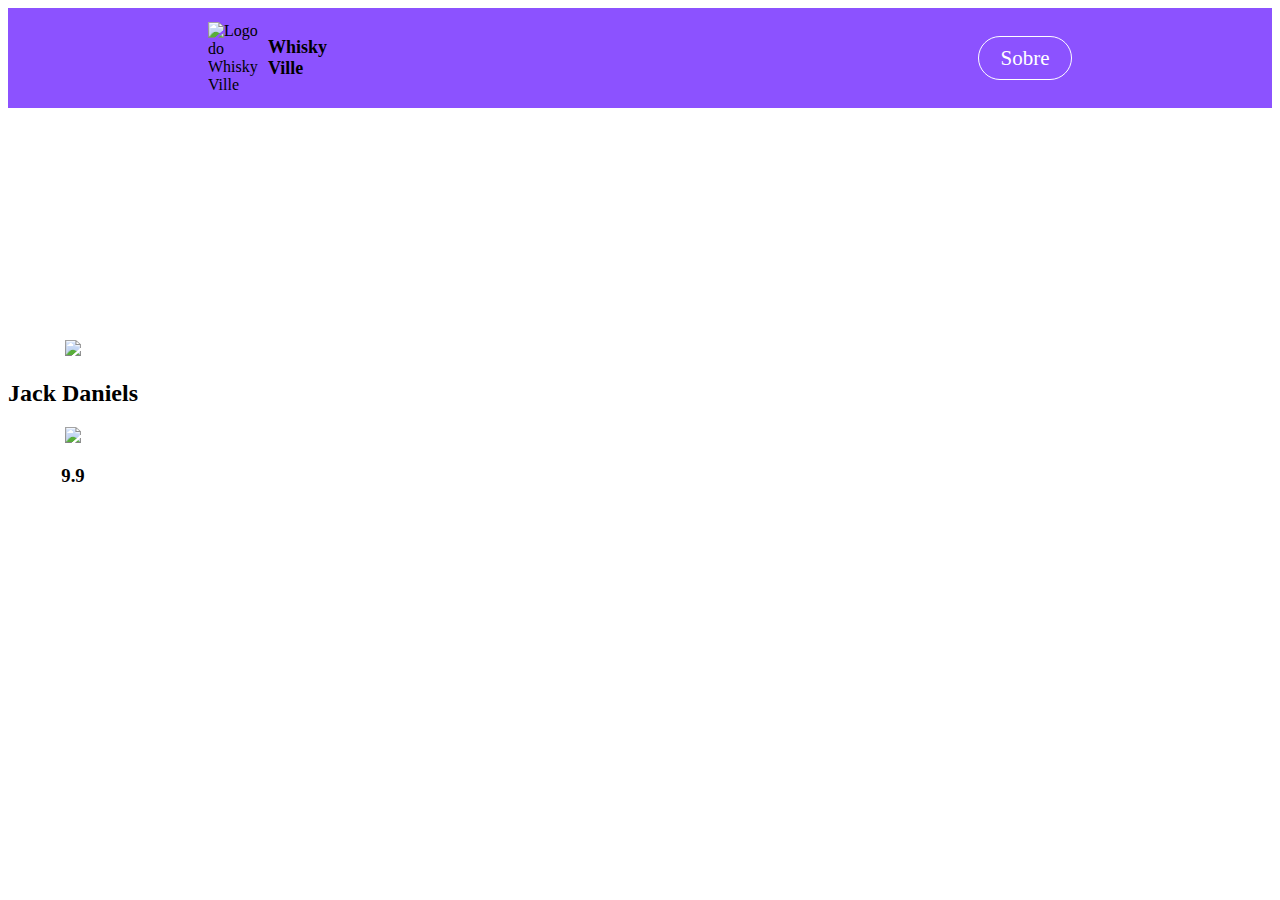
==== pedidos/Pedidos.html @ 0bb9a831 "DMANADVEN-0001 - Criação da tela Home - HTML/CSS" ====
<!DOCTYPE html>
<html>
    <head>
        <meta charset="UTF-8">
        <title> Home Teste</title>

        <link rel="stylesheet" href="reset.css">
        <link rel="stylesheet" href="Pedidos.css">
    </head>
    <body>
        <header>
            <div class="logo">
                <img src="Saia1.png" width="60px" alt="Logo do Whisky Ville">

                <h1> Whisky 
                    <br> Ville
                </h1>
            </div>
                <nav>
                    <a class="input"> Sobre </a>
                </nav>             
            
        </header>
        <main>
            <div class="submenu">
                <img src="casa.png" width="10px">
                
                <h2> Jack Daniels
                </h2> 
                
                <img src="estrela.png" width="10px">
                
                <h3>9.9
                </h3>
            </div>
        </main>
        <footer>
        </footer>
    </body>
</html>
---- pedidos/Pedidos.css ----
html {
    height: 100vh;
    width: 100vw;
}

header {
	background: #8C52FF;
	padding: 5px 200px;
    display: flex;
    justify-content: space-between;
    align-items: center;
    height: 10vh;
}

.logo {
    display: flex;
    align-items: center;
    justify-content: center;
}

.logo > h1 {

    font-family: 'Trebuchet MS';
    font-weight: bold;
    font-size: 18px;
}
.input {
    border-radius: 32px;
    height: 0;
    line-height: 0;
    color: #FFFFFF;
    font-family: Trebuchet MS;
    width: 50px;
    font-size: 21px;
    font-weight: 100;
    padding: 21px;
    background-color: #8C52FF;
    border: solid #FFFFFF 1px;
    text-decoration: none;
    display: inline-block;
    cursor: pointer; 
    text-align: center;
}

.input:hover {
    background: #c9af1c;
    border: solid #FFFFFF 1px;
    border-radius: 20px;
    text-decoration: none;
}

main {
    align-items: center;
    display: flex;
    justify-content: space-between;
    height: 70vh;
    text-align: center;
}
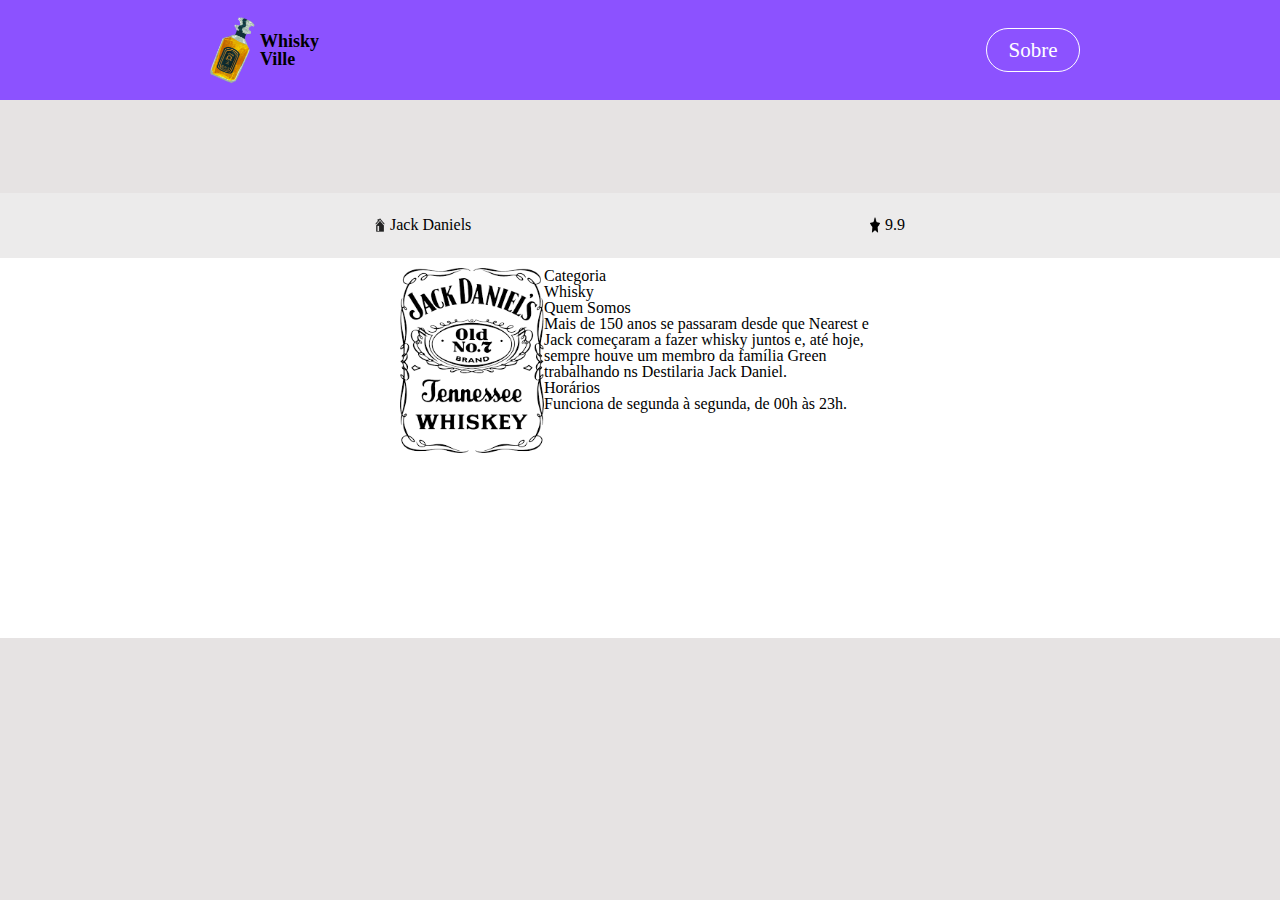
==== commit 5d68f86f: "trello-0005 - criacao da pagina pedidos" ====
--- a/pedidos/Pedidos.html
+++ b/pedidos/Pedidos.html
@@ -10,7 +10,7 @@
     <body>
         <header>
             <div class="logo">
-                <img src="Saia1.png" width="60px" alt="Logo do Whisky Ville">
+                <img src="../assets/img/Saia1.png" width="60px" alt="Logo do Whisky Ville">
 
                 <h1> Whisky 
                     <br> Ville
@@ -22,19 +22,39 @@
             
         </header>
         <main>
-            <div class="submenu">
-                <img src="casa.png" width="10px">
-                
-                <h2> Jack Daniels
-                </h2> 
-                
-                <img src="estrela.png" width="10px">
-                
-                <h3>9.9
-                </h3>
-            </div>
+            <section>
+               <div class="submenu">
+                    <div>
+                        <img src="../assets/img/casa.png" width="10px">
+                        <h2 div="Jack">Jack Daniels</h2>  
+                    </div>
+                    
+                    <div>
+                        <img src="../assets/img/estrela.png" width="10px">
+                        <h3>9.9</h3>
+                    </div>
+                </div>
+                 
+                <div class="sobre">
+                     <div class="conteudo-sobre">
+                        <img src="../assets/img/jack.png" class="imagem-sobre">
+                        
+                        <ul class="lista-sobre">
+                            <li class="itens">Categoria</li>
+                            <li class="itens">Whisky</li>
+                            <li class="itens">Quem Somos</li>
+                            <li class="itens">
+                                Mais de 150 anos se passaram
+                                desde que Nearest e Jack começaram a fazer whisky juntos e,
+                                até hoje, sempre houve um membro da família Green trabalhando 
+                                ns Destilaria Jack Daniel.
+                            </li>
+                            <li class="itens">Horários</li>
+                            <li class="itens">Funciona de segunda à segunda, de 00h às 23h.</li>
+                        </ul>
+                    </div>
+                </div>
+            </section>
         </main>
-        <footer>
-        </footer>
     </body>
 </html>--- a/pedidos/Pedidos.css
+++ b/pedidos/Pedidos.css
@@ -1,6 +1,7 @@
 html {
     height: 100vh;
     width: 100vw;
+    background-color: #e6e3e3;
 }
 
 header {
@@ -55,4 +56,77 @@
     justify-content: space-between;
     height: 70vh;
     text-align: center;
-}+}
+
+.submenu {
+	background: #ecebeb;
+	padding: 1px 375px;
+    display: flex;
+    justify-content: space-between;
+    align-items: center;
+    height: 7vh;
+}
+
+.submenu > div {
+    display: flex;
+}
+
+.submenu > div > img {
+    margin-right: 5px;
+}
+.sobre {
+    background: #FFFFFF;
+    padding: 10px 400px;
+    display: flex;
+    justify-content: space-between;
+    align-items: justify;
+    height: 40vh;
+}
+
+.imagem-sobre {
+    display: flex;
+    width: 30%;
+    float: left;
+}
+
+.lista-sobre {
+    text-align: left;
+}
+
+/* .sobre {
+	background: #ecebeb;
+	padding: 20px 400px;
+    display: flex;
+    justify-content: space-between;
+    align-items: center;
+    height: 15vh;
+}
+
+.imagem-sobre {
+	display: flex;
+	width: 30%;
+	vertical-align: top;
+	margin: 0 1.5%;
+	padding: 30px 20px;
+}
+
+.conteudo-sobre {
+	width: 450px;
+	margin: 20px auto;
+}
+
+.lista-sobre {
+	display: flex;
+    text-align: center;
+    width: 55%;
+    padding: 100px 40px;
+ }
+
+.itens {
+	line-height: 1.5;
+}
+
+.itens:first-child {
+	font-weight: bold;
+}
+ */
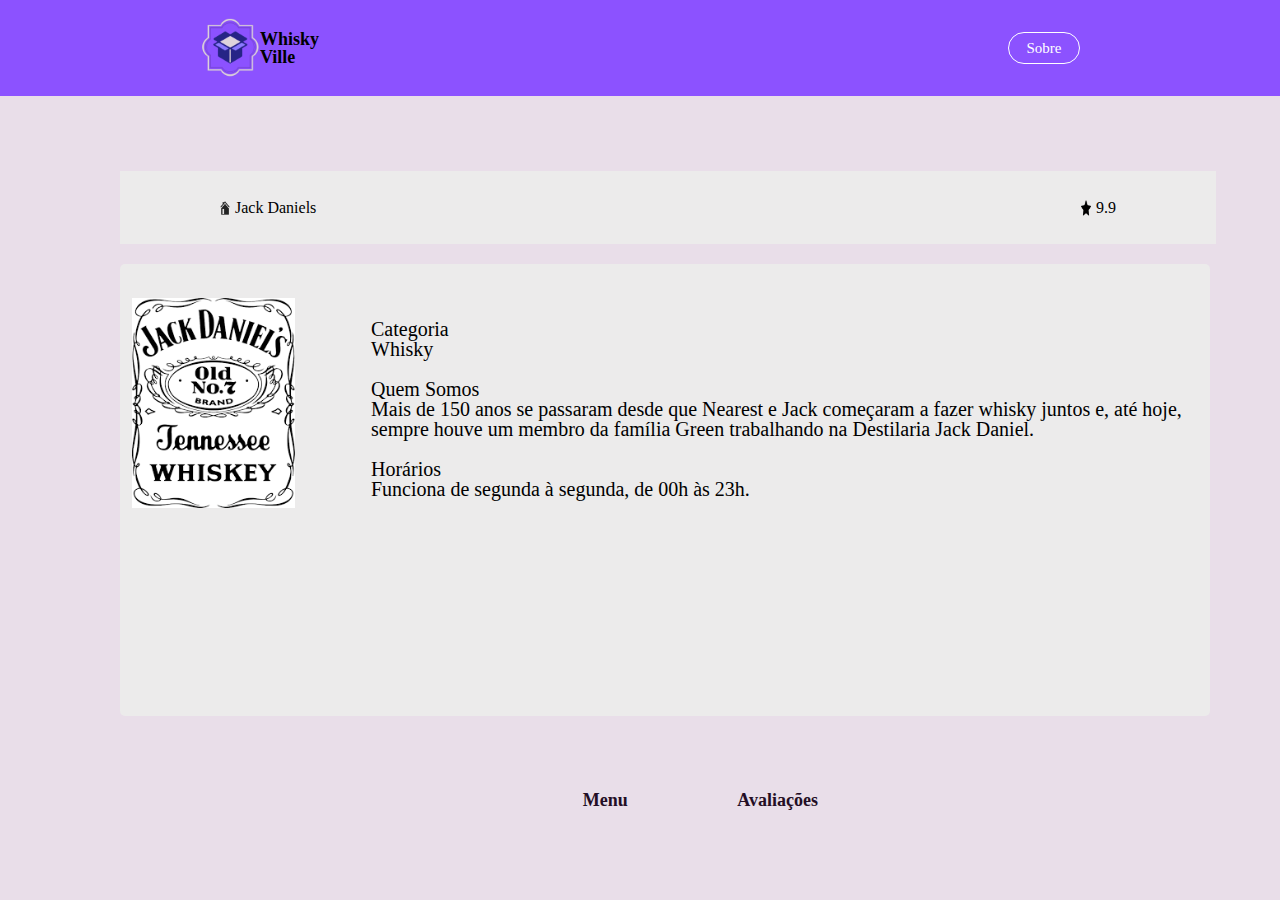
==== commit e54a3594: "criacao pagina de beneficios" ====
--- a/pedidos/Pedidos.html
+++ b/pedidos/Pedidos.html
@@ -42,17 +42,34 @@
                         <ul class="lista-sobre">
                             <li class="itens">Categoria</li>
                             <li class="itens">Whisky</li>
-                            <li class="itens">Quem Somos</li>
+                            <li class="itens"><br>Quem Somos</li>
                             <li class="itens">
                                 Mais de 150 anos se passaram
                                 desde que Nearest e Jack começaram a fazer whisky juntos e,
                                 até hoje, sempre houve um membro da família Green trabalhando 
-                                ns Destilaria Jack Daniel.
+                                na Destilaria Jack Daniel.
                             </li>
-                            <li class="itens">Horários</li>
+                            <li class="itens"><br>Horários</li>
                             <li class="itens">Funciona de segunda à segunda, de 00h às 23h.</li>
                         </ul>
                     </div>
+                </div>
+
+                <div class="links">
+                    <nav>
+                        <ul>
+                            <li><a href="index.html"> Menu </a></li>
+                            <li><a href="produtos.html">Avaliações </a></li>
+                        </ul>
+                    </nav>
+                    
+                    
+                        <!-- <button onclick="window.location.href='./pedidos/Pedidos.html'" class="botaomenu" >  Menu
+                        </button>
+                        <button onclick="window.location.href='./pedidos/Pedidos.html'" class="botaoava" >  Avaliações
+                        </button> -->
+                        <!-- <div class="botao"><a class="input"> Menu </a></div>
+                        <div class="botao2"><a class="input"> Avaliações </a></div> -->
                 </div>
             </section>
         </main>
--- a/pedidos/Pedidos.css
+++ b/pedidos/Pedidos.css
@@ -1,12 +1,18 @@
 html {
     height: 100vh;
     width: 100vw;
-    background-color: #e6e3e3;
+}
+
+body {
+    
+    width:100%;
+    margin: 0 auto;
+    background-color: #e9dee9;
 }
 
 header {
 	background: #8C52FF;
-	padding: 5px 200px;
+	padding: 3px 200px;
     display: flex;
     justify-content: space-between;
     align-items: center;
@@ -25,16 +31,17 @@
     font-weight: bold;
     font-size: 18px;
 }
+
 .input {
     border-radius: 32px;
     height: 0;
     line-height: 0;
     color: #FFFFFF;
     font-family: Trebuchet MS;
-    width: 50px;
-    font-size: 21px;
+    width: 40px;
+    font-size: 15px;
     font-weight: 100;
-    padding: 21px;
+    padding: 15px;
     background-color: #8C52FF;
     border: solid #FFFFFF 1px;
     text-decoration: none;
@@ -44,7 +51,7 @@
 }
 
 .input:hover {
-    background: #c9af1c;
+    background: #371d6b;
     border: solid #FFFFFF 1px;
     border-radius: 20px;
     text-decoration: none;
@@ -54,17 +61,21 @@
     align-items: center;
     display: flex;
     justify-content: space-between;
-    height: 70vh;
+    height: 80vh;
+    padding: 10px auto;
     text-align: center;
+    margin-left: 10vh;
 }
 
 .submenu {
-	background: #ecebeb;
-	padding: 1px 375px;
+	background:#ecebeb;
+	padding: 5px 100px;
     display: flex;
     justify-content: space-between;
     align-items: center;
     height: 7vh;
+    margin-left: 30px;
+    width: 70vw;
 }
 
 .submenu > div {
@@ -73,24 +84,72 @@
 
 .submenu > div > img {
     margin-right: 5px;
+    }
+
+.conteudo-sobre {
+    padding: 1px;
+    background-color:#ecebeb;
+    border-radius: 5px;
+    width: 85vw;
+    text-align: center;
+    height: 50vh;
+    margin-top: 20px;
+    margin-left: 30px;
 }
-.sobre {
+/* .sobre {
     background: #FFFFFF;
     padding: 10px 400px;
     display: flex;
     justify-content: space-between;
     align-items: justify;
     height: 40vh;
-}
+} */
 
 .imagem-sobre {
     display: flex;
-    width: 30%;
+    width: 15%;
     float: left;
+    margin-top: 3%;
+    margin-left: 1%;
 }
 
 .lista-sobre {
     text-align: left;
+    margin-top: 5%;
+    margin-left: 250px;
+    font-size: 20px;
+    
+}
+
+
+.links {
+    position: relative;
+	width: 430px;
+	margin: 25px auto;
+    }
+
+.links > nav {
+	position: absolute;
+	top: 50px;
+	right: 50px;
+}
+
+.links > nav li {
+	display: inline;
+	margin: 0 0 0 105px;
+    }
+
+.links > nav a {
+    color: #240e25;
+	font-size: 18px;
+	text-decoration: none;
+    font-weight: bold;
+    font-family: 'Trebuchet MS';
+}
+
+.links > nav a:hover {
+	text-decoration: underline;
+    
 }
 
 /* .sobre {
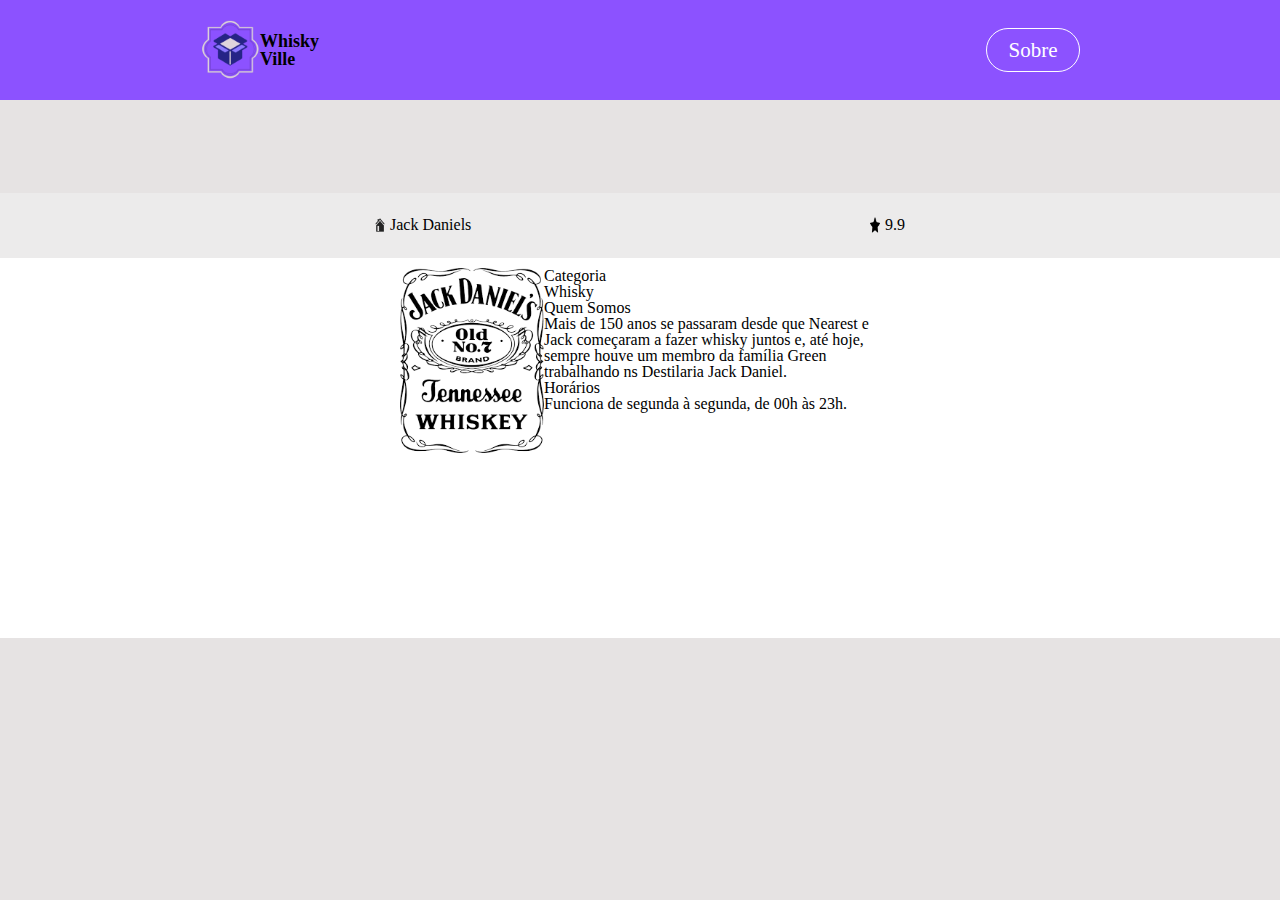
==== commit 363c636a: "Merge pull request #4 from tha-izy/trello-0005" ====
--- a/pedidos/Pedidos.html
+++ b/pedidos/Pedidos.html
@@ -42,34 +42,17 @@
                         <ul class="lista-sobre">
                             <li class="itens">Categoria</li>
                             <li class="itens">Whisky</li>
-                            <li class="itens"><br>Quem Somos</li>
+                            <li class="itens">Quem Somos</li>
                             <li class="itens">
                                 Mais de 150 anos se passaram
                                 desde que Nearest e Jack começaram a fazer whisky juntos e,
                                 até hoje, sempre houve um membro da família Green trabalhando 
-                                na Destilaria Jack Daniel.
+                                ns Destilaria Jack Daniel.
                             </li>
-                            <li class="itens"><br>Horários</li>
+                            <li class="itens">Horários</li>
                             <li class="itens">Funciona de segunda à segunda, de 00h às 23h.</li>
                         </ul>
                     </div>
-                </div>
-
-                <div class="links">
-                    <nav>
-                        <ul>
-                            <li><a href="index.html"> Menu </a></li>
-                            <li><a href="produtos.html">Avaliações </a></li>
-                        </ul>
-                    </nav>
-                    
-                    
-                        <!-- <button onclick="window.location.href='./pedidos/Pedidos.html'" class="botaomenu" >  Menu
-                        </button>
-                        <button onclick="window.location.href='./pedidos/Pedidos.html'" class="botaoava" >  Avaliações
-                        </button> -->
-                        <!-- <div class="botao"><a class="input"> Menu </a></div>
-                        <div class="botao2"><a class="input"> Avaliações </a></div> -->
                 </div>
             </section>
         </main>
--- a/pedidos/Pedidos.css
+++ b/pedidos/Pedidos.css
@@ -1,18 +1,12 @@
 html {
     height: 100vh;
     width: 100vw;
-}
-
-body {
-    
-    width:100%;
-    margin: 0 auto;
-    background-color: #e9dee9;
+    background-color: #e6e3e3;
 }
 
 header {
 	background: #8C52FF;
-	padding: 3px 200px;
+	padding: 5px 200px;
     display: flex;
     justify-content: space-between;
     align-items: center;
@@ -31,17 +25,16 @@
     font-weight: bold;
     font-size: 18px;
 }
-
 .input {
     border-radius: 32px;
     height: 0;
     line-height: 0;
     color: #FFFFFF;
     font-family: Trebuchet MS;
-    width: 40px;
-    font-size: 15px;
+    width: 50px;
+    font-size: 21px;
     font-weight: 100;
-    padding: 15px;
+    padding: 21px;
     background-color: #8C52FF;
     border: solid #FFFFFF 1px;
     text-decoration: none;
@@ -51,7 +44,7 @@
 }
 
 .input:hover {
-    background: #371d6b;
+    background: #c9af1c;
     border: solid #FFFFFF 1px;
     border-radius: 20px;
     text-decoration: none;
@@ -61,21 +54,17 @@
     align-items: center;
     display: flex;
     justify-content: space-between;
-    height: 80vh;
-    padding: 10px auto;
+    height: 70vh;
     text-align: center;
-    margin-left: 10vh;
 }
 
 .submenu {
-	background:#ecebeb;
-	padding: 5px 100px;
+	background: #ecebeb;
+	padding: 1px 375px;
     display: flex;
     justify-content: space-between;
     align-items: center;
     height: 7vh;
-    margin-left: 30px;
-    width: 70vw;
 }
 
 .submenu > div {
@@ -84,72 +73,24 @@
 
 .submenu > div > img {
     margin-right: 5px;
-    }
-
-.conteudo-sobre {
-    padding: 1px;
-    background-color:#ecebeb;
-    border-radius: 5px;
-    width: 85vw;
-    text-align: center;
-    height: 50vh;
-    margin-top: 20px;
-    margin-left: 30px;
 }
-/* .sobre {
+.sobre {
     background: #FFFFFF;
     padding: 10px 400px;
     display: flex;
     justify-content: space-between;
     align-items: justify;
     height: 40vh;
-} */
+}
 
 .imagem-sobre {
     display: flex;
-    width: 15%;
+    width: 30%;
     float: left;
-    margin-top: 3%;
-    margin-left: 1%;
 }
 
 .lista-sobre {
     text-align: left;
-    margin-top: 5%;
-    margin-left: 250px;
-    font-size: 20px;
-    
-}
-
-
-.links {
-    position: relative;
-	width: 430px;
-	margin: 25px auto;
-    }
-
-.links > nav {
-	position: absolute;
-	top: 50px;
-	right: 50px;
-}
-
-.links > nav li {
-	display: inline;
-	margin: 0 0 0 105px;
-    }
-
-.links > nav a {
-    color: #240e25;
-	font-size: 18px;
-	text-decoration: none;
-    font-weight: bold;
-    font-family: 'Trebuchet MS';
-}
-
-.links > nav a:hover {
-	text-decoration: underline;
-    
 }
 
 /* .sobre {
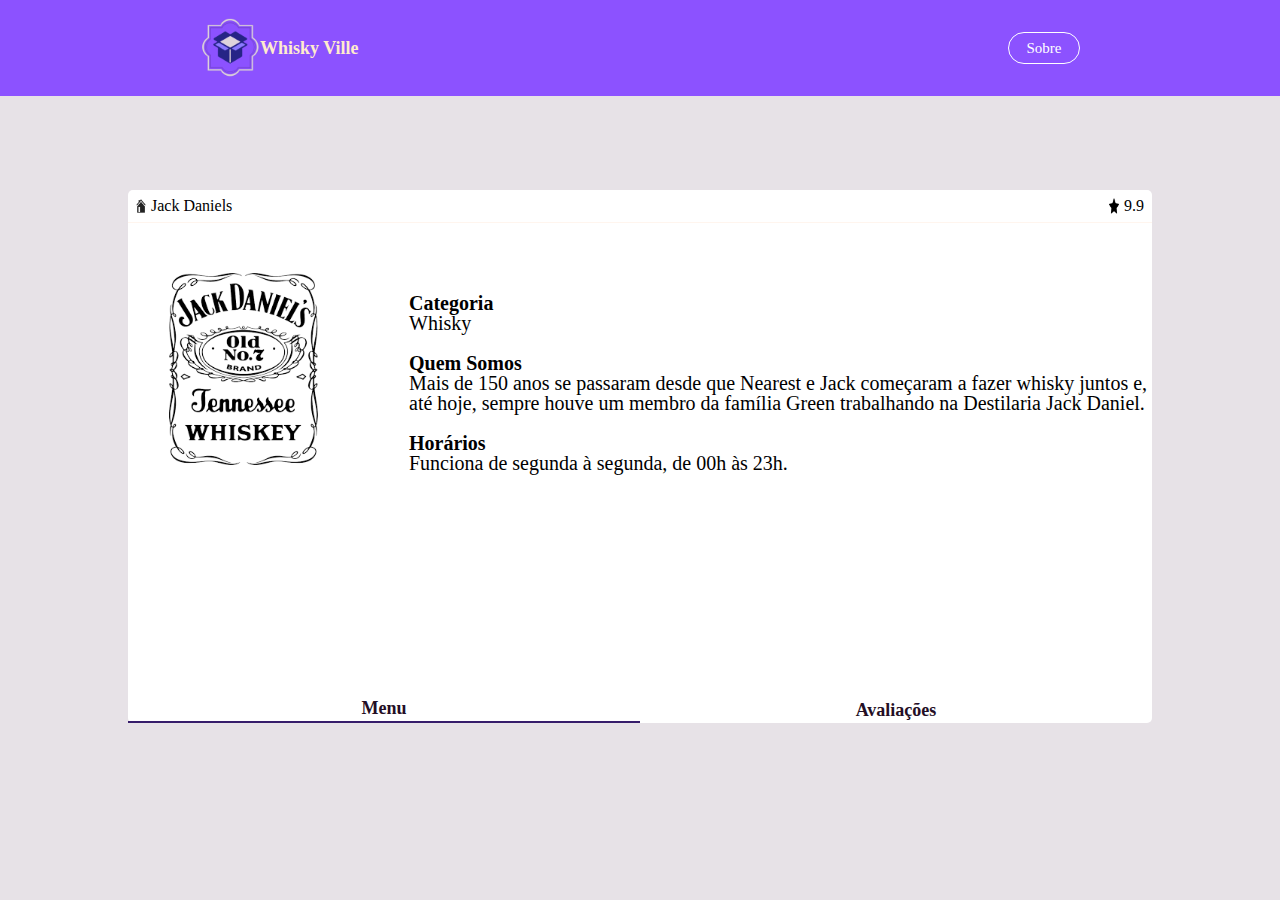
==== commit 4983f00c: "DMANADVEN-0005 - Criação da tela e alterações" ====
--- a/pedidos/Pedidos.html
+++ b/pedidos/Pedidos.html
@@ -12,8 +12,7 @@
             <div class="logo">
                 <img src="../assets/img/Saia1.png" width="60px" alt="Logo do Whisky Ville">
 
-                <h1> Whisky 
-                    <br> Ville
+                <h1> Whisky Ville
                 </h1>
             </div>
                 <nav>
@@ -40,19 +39,33 @@
                         <img src="../assets/img/jack.png" class="imagem-sobre">
                         
                         <ul class="lista-sobre">
-                            <li class="itens">Categoria</li>
+                            <li class="itens negrito">Categoria</li>
                             <li class="itens">Whisky</li>
-                            <li class="itens">Quem Somos</li>
+                            <li class="itens negrito"><br>Quem Somos</li>
                             <li class="itens">
                                 Mais de 150 anos se passaram
                                 desde que Nearest e Jack começaram a fazer whisky juntos e,
                                 até hoje, sempre houve um membro da família Green trabalhando 
-                                ns Destilaria Jack Daniel.
+                                na Destilaria Jack Daniel.
                             </li>
-                            <li class="itens">Horários</li>
+                            <li class="itens negrito"><br>Horários</li>
                             <li class="itens">Funciona de segunda à segunda, de 00h às 23h.</li>
                         </ul>
                     </div>
+                </div>
+
+                <div class="links">
+                    <div><a href="index.html">Menu</a></div>
+                    <div><a href="produtos.html">Avaliações</a></div>
+                        
+                                                          
+                        <!-- <button onclick="window.location.href='./pedidos/Pedidos.html'" class="botaomenu" >  Menu
+                        </button>
+                        <button onclick="window.location.href='./pedidos/Pedidos.html'" class="botaoava" >  Avaliações
+                        </button> -->
+
+                        <!-- <div class="botao"><a class="input"> Menu </a></div>
+                        <div class="botao2"><a class="input"> Avaliações </a></div> -->
                 </div>
             </section>
         </main>
--- a/pedidos/Pedidos.css
+++ b/pedidos/Pedidos.css
@@ -1,12 +1,17 @@
 html {
     height: 100vh;
     width: 100vw;
-    background-color: #e6e3e3;
+}
+
+body {
+    width:100%;
+    margin: 0 auto;
+    background-color: #e7e2e7;
 }
 
 header {
 	background: #8C52FF;
-	padding: 5px 200px;
+	padding: 3px 200px;
     display: flex;
     justify-content: space-between;
     align-items: center;
@@ -20,21 +25,22 @@
 }
 
 .logo > h1 {
-
     font-family: 'Trebuchet MS';
     font-weight: bold;
     font-size: 18px;
+    color: blanchedalmond;
 }
+
 .input {
     border-radius: 32px;
     height: 0;
     line-height: 0;
     color: #FFFFFF;
     font-family: Trebuchet MS;
-    width: 50px;
-    font-size: 21px;
+    width: 40px;
+    font-size: 15px;
     font-weight: 100;
-    padding: 21px;
+    padding: 15px;
     background-color: #8C52FF;
     border: solid #FFFFFF 1px;
     text-decoration: none;
@@ -44,7 +50,7 @@
 }
 
 .input:hover {
-    background: #c9af1c;
+    background: #371d6b;
     border: solid #FFFFFF 1px;
     border-radius: 20px;
     text-decoration: none;
@@ -53,44 +59,99 @@
 main {
     align-items: center;
     display: flex;
-    justify-content: space-between;
-    height: 70vh;
-    text-align: center;
+    justify-content: center;
+    height: 80vh;
+    width: 100vw;
+    }
+
+section {
+    background-color: rgb(255, 255, 255);
+    border-radius: 5px;
+    width: 80%;
 }
 
 .submenu {
-	background: #ecebeb;
-	padding: 1px 375px;
-    display: flex;
+    /* padding: 5px; */
+	display: flex;
     justify-content: space-between;
     align-items: center;
-    height: 7vh;
+    height: 5%;
+    width: 100%;
+    border-bottom: seashell 1px solid;
 }
 
 .submenu > div {
+    padding: 8px;
     display: flex;
 }
 
 .submenu > div > img {
     margin-right: 5px;
 }
+
+.conteudo-sobre {
+    padding: 1px;
+    width: 100%85vw;
+    text-align: center;
+    height: 50vh;
+    margin-top: 20px;
+    margin-left: 30px;
+    border-radius: 15px;
+}
 .sobre {
-    background: #FFFFFF;
-    padding: 10px 400px;
+    /* padding: 10px 400px;
     display: flex;
     justify-content: space-between;
-    align-items: justify;
-    height: 40vh;
+    align-items: justify; */
+    height: 90%;
 }
 
 .imagem-sobre {
     display: flex;
-    width: 30%;
+    width: 15%;
     float: left;
+    margin-top: 3%;
+    margin-left: 1%;
 }
 
 .lista-sobre {
     text-align: left;
+    margin-top: 5%;
+    margin-left: 250px;
+    font-size: 20px;
+    
+}
+
+
+.links {
+    display: flex;
+	width: 100%;
+    height: 5%;
+	justify-content: space-between;
+    align-items: flex-end;
+    text-align: center;
+}
+
+.links > div {
+    width: 50%;
+    padding: 4px 0;
+   
+}
+
+.links > div:first-child {
+    border-bottom: #371d6b 2px solid;   
+}
+
+.links >  div > a {
+    color: #240e25;
+	font-size: 18px;
+	text-decoration: none;
+    font-weight: bold;
+    font-family: 'Trebuchet MS';
+}
+
+.negrito {
+    font-weight: bold;
 }
 
 /* .sobre {
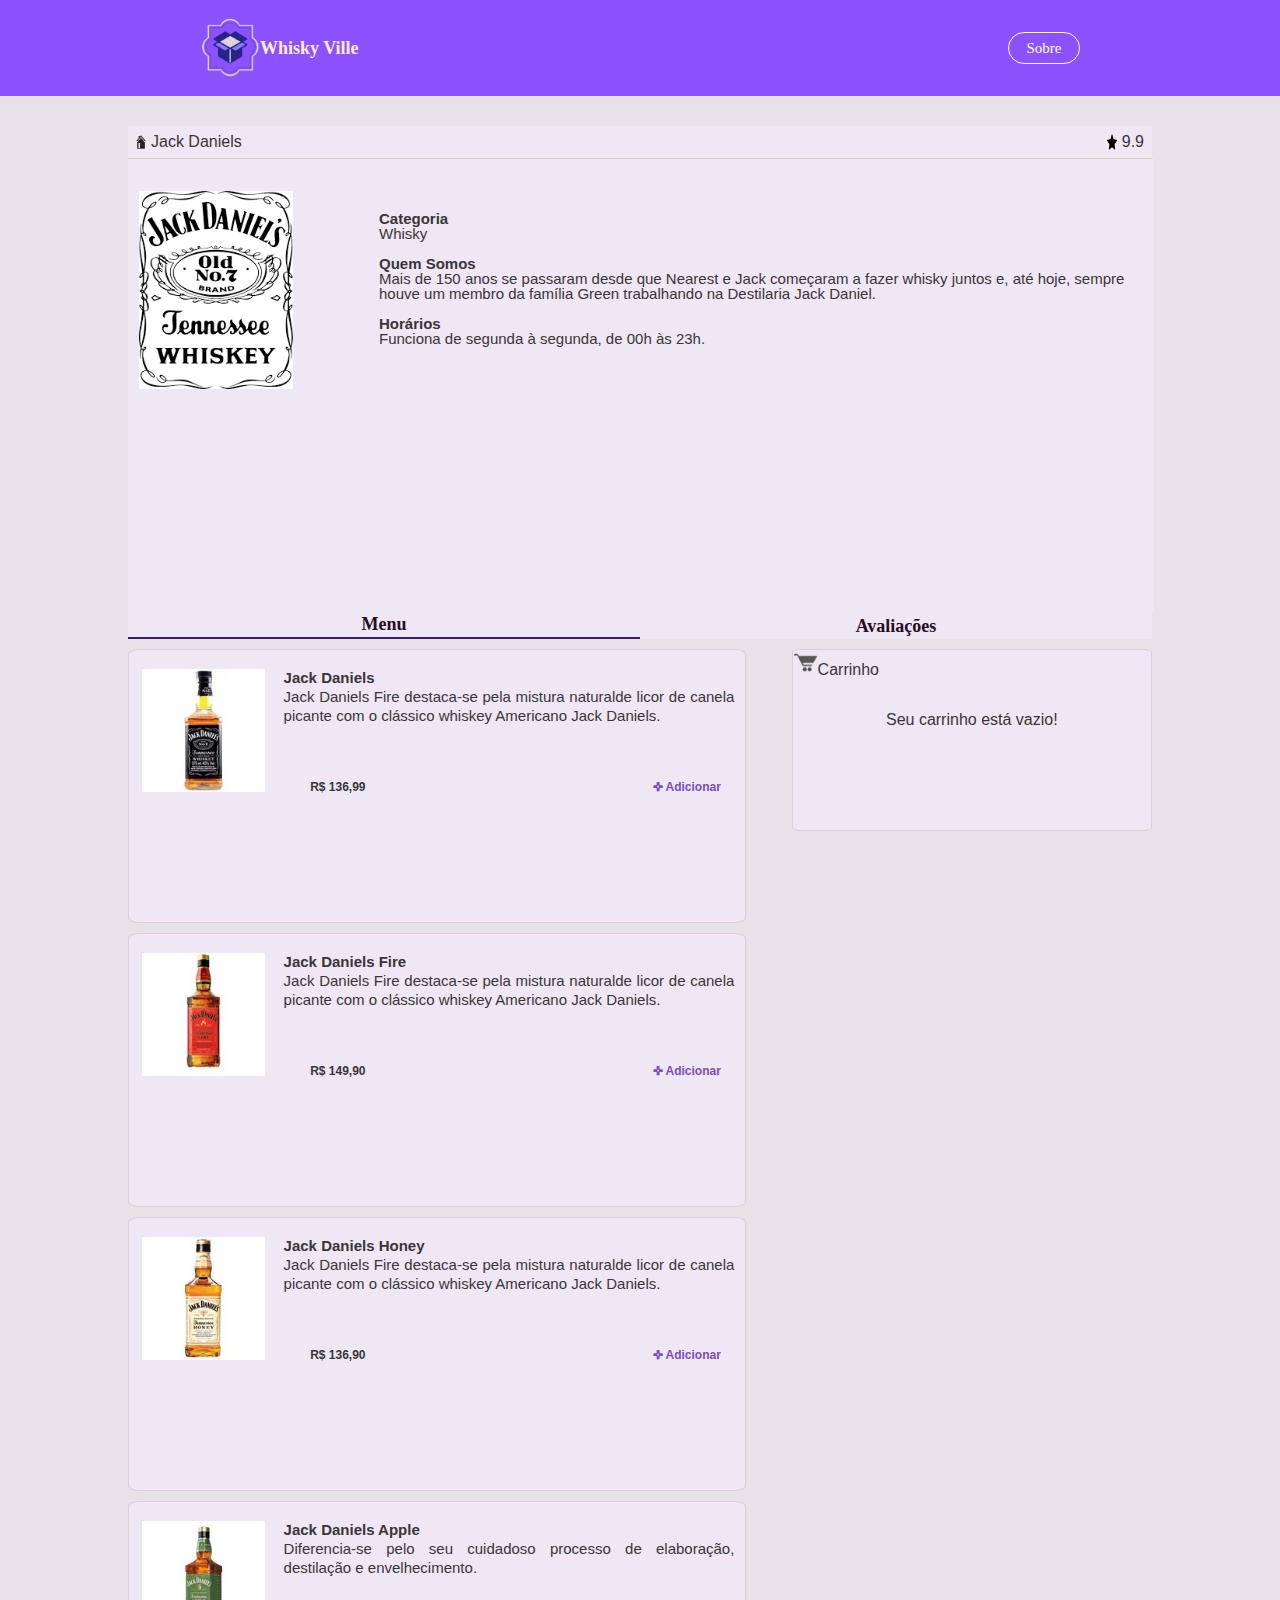
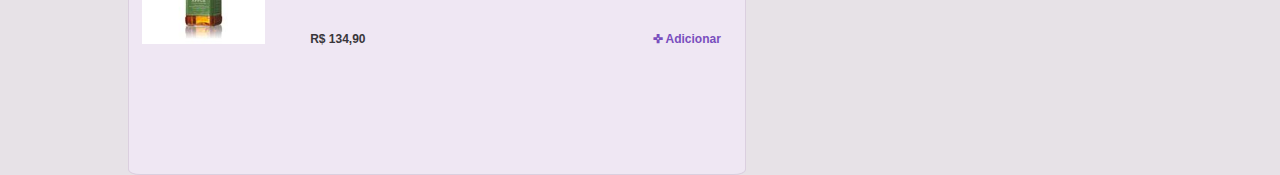
==== commit 0615736e: "DMANADVEN-0006 - Criação da tela de Listagem de produtos" ====
--- a/pedidos/Pedidos.html
+++ b/pedidos/Pedidos.html
@@ -11,63 +11,122 @@
         <header>
             <div class="logo">
                 <img src="../assets/img/Saia1.png" width="60px" alt="Logo do Whisky Ville">
-
-                <h1> Whisky Ville
-                </h1>
+                <h1>Whisky Ville</h1>
             </div>
                 <nav>
                     <a class="input"> Sobre </a>
                 </nav>             
-            
         </header>
         <main>
-            <section>
-               <div class="submenu">
-                    <div>
-                        <img src="../assets/img/casa.png" width="10px">
-                        <h2 div="Jack">Jack Daniels</h2>  
+            <div class="wrapper">
+                <section>
+                    <div class="submenu">
+                        <div>
+                            <img src="../assets/img/casa.png" width="10px">
+                            <h2 div="Jack">Jack Daniels</h2>  
+                        </div>
+                        
+                        <div>
+                            <img src="../assets/img/estrela.png" width="10px">
+                            <h3>9.9</h3>
+                        </div>
                     </div>
                     
-                    <div>
-                        <img src="../assets/img/estrela.png" width="10px">
-                        <h3>9.9</h3>
+                    <div class="sobre">
+                        <div class="conteudo-sobre">
+                            <img src="../assets/img/jack.png" class="imagem-sobre">
+                            
+                            <ul class="lista-sobre">
+                                <li class="itens negrito">Categoria</li>
+                                <li class="itens">Whisky</li>
+                                <li class="itens negrito"><br>Quem Somos</li>
+                                <li class="itens">
+                                    Mais de 150 anos se passaram
+                                    desde que Nearest e Jack começaram a fazer whisky juntos e,
+                                    até hoje, sempre houve um membro da família Green trabalhando 
+                                    na Destilaria Jack Daniel.
+                                </li>
+                                <li class="itens negrito"><br>Horários</li>
+                                <li class="itens">Funciona de segunda à segunda, de 00h às 23h.</li>
+                            </ul>
+                        </div>
                     </div>
-                </div>
-                 
-                <div class="sobre">
-                     <div class="conteudo-sobre">
-                        <img src="../assets/img/jack.png" class="imagem-sobre">
-                        
-                        <ul class="lista-sobre">
-                            <li class="itens negrito">Categoria</li>
-                            <li class="itens">Whisky</li>
-                            <li class="itens negrito"><br>Quem Somos</li>
-                            <li class="itens">
-                                Mais de 150 anos se passaram
-                                desde que Nearest e Jack começaram a fazer whisky juntos e,
-                                até hoje, sempre houve um membro da família Green trabalhando 
-                                na Destilaria Jack Daniel.
-                            </li>
-                            <li class="itens negrito"><br>Horários</li>
-                            <li class="itens">Funciona de segunda à segunda, de 00h às 23h.</li>
-                        </ul>
+
+                    <div class="links">
+                        <div><a href="index.html">Menu</a></div>
+                        <div><a href="produtos.html">Avaliações</a></div>
                     </div>
-                </div>
+                    
+                    <div="segundo-bloco">   
+                            <div class="bebidas">  
+                                <img src="../assets/img/jackpedidos.jfif" class="img-bebidas">
+                                <div class="texto-bebidas">
+                                    <p class="negrito"> Jack Daniels</p>
+                                    <p>
+                                        Jack Daniels Fire destaca-se pela mistura naturalde licor
+                                        de canela picante com o clássico whiskey Americano Jack Daniels.
+                                    </p>
+                                </div>
+                                <div class="segcomprar">
+                                    <div class="preco">R$ 136,99</div>  
+                                    <p class="adicionar-carrinho">&#10012; Adicionar<p>
+                                </div>
+                            </div>
 
-                <div class="links">
-                    <div><a href="index.html">Menu</a></div>
-                    <div><a href="produtos.html">Avaliações</a></div>
-                        
-                                                          
-                        <!-- <button onclick="window.location.href='./pedidos/Pedidos.html'" class="botaomenu" >  Menu
-                        </button>
-                        <button onclick="window.location.href='./pedidos/Pedidos.html'" class="botaoava" >  Avaliações
-                        </button> -->
+                        <div class="carrinho">
+                            <img src="../assets/img/carrinho.png" class="img-carrinho">Carrinho
+                            <p class="dentro-carrinho"><br> Seu carrinho está vazio!</p>
+                        </div>    
 
-                        <!-- <div class="botao"><a class="input"> Menu </a></div>
-                        <div class="botao2"><a class="input"> Avaliações </a></div> -->
-                </div>
-            </section>
+                        <div class="bebidas">  
+                            <img src="../assets/img/jackpedidos2.jfif" class="img-bebidas">
+                            <div class="texto-bebidas">
+                                <p class="negrito"> Jack Daniels Fire</p>
+                                <p>
+                                    Jack Daniels Fire destaca-se pela mistura naturalde licor
+                                    de canela picante com o clássico whiskey Americano Jack Daniels.
+                                </p>
+                            </div>
+                            <div class="segcomprar">
+                                <div class="preco">R$ 149,90</div>  
+                                <p class="adicionar-carrinho">&#10012; Adicionar<p>
+                            </div>
+
+                        </div>
+
+                        <div class="bebidas">  
+                            <img src="../assets/img/jackpedidos3.jfif" class="img-bebidas">
+                            <div class="texto-bebidas">
+                                <p class="negrito">Jack Daniels Honey</p>
+                                <p>
+                                    Jack Daniels Fire destaca-se pela mistura naturalde licor
+                                    de canela picante com o clássico whiskey Americano Jack Daniels.
+                                </p>
+                            </div>
+                            <div class="segcomprar">
+                                <div class="preco">R$ 136,90</div>  
+                                <p class="adicionar-carrinho">&#10012; Adicionar<p>
+                            </div>
+                        </div>
+
+                        <div class="bebidas">  
+                            <img src="../assets/img/jackpedidos4.jfif" class="img-bebidas">
+                            <div class="texto-bebidas">
+                                <p class="negrito">Jack Daniels Apple</p>
+                                <p>
+                                    Diferencia-se pelo seu cuidadoso processo de elaboração,
+                                    destilação e envelhecimento.
+                                </p>
+                            </div>
+                            
+                            <div class="segcomprar">
+                                <div class="preco">R$ 134,90</div>  
+                                <p class="adicionar-carrinho">&#10012; Adicionar<p>
+                            </div>
+                        </div>
+                    </div>
+                </section>    
+            </div>
         </main>
     </body>
-</html>+</html>
--- a/pedidos/Pedidos.css
+++ b/pedidos/Pedidos.css
@@ -7,6 +7,8 @@
     width:100%;
     margin: 0 auto;
     background-color: #e7e2e7;
+    font-family:Helvetica;
+    color: #39363a;
 }
 
 header {
@@ -50,7 +52,7 @@
 }
 
 .input:hover {
-    background: #371d6b;
+    background: #eae9eb;
     border: solid #FFFFFF 1px;
     border-radius: 20px;
     text-decoration: none;
@@ -60,24 +62,29 @@
     align-items: center;
     display: flex;
     justify-content: center;
-    height: 80vh;
-    width: 100vw;
-    }
+    height: 80%;
+    margin-top: 30px;
+}
+
+.wrapper {
+    width: 80%;
+    height: 100vh;
+}
 
 section {
-    background-color: rgb(255, 255, 255);
     border-radius: 5px;
-    width: 80%;
+    width: 100%;
 }
 
 .submenu {
     /* padding: 5px; */
-	display: flex;
+    background-color: rgb(239, 231, 243);
+    display: flex;
     justify-content: space-between;
     align-items: center;
     height: 5%;
-    width: 100%;
-    border-bottom: seashell 1px solid;
+    width: 100% ;
+    border-bottom: rgb(214, 207, 202) 1px solid;
 }
 
 .submenu > div {
@@ -90,20 +97,11 @@
 }
 
 .conteudo-sobre {
+    background-color: rgb(239, 231, 243);
     padding: 1px;
-    width: 100%85vw;
+    width: 100% ;
     text-align: center;
     height: 50vh;
-    margin-top: 20px;
-    margin-left: 30px;
-    border-radius: 15px;
-}
-.sobre {
-    /* padding: 10px 400px;
-    display: flex;
-    justify-content: space-between;
-    align-items: justify; */
-    height: 90%;
 }
 
 .imagem-sobre {
@@ -118,8 +116,7 @@
     text-align: left;
     margin-top: 5%;
     margin-left: 250px;
-    font-size: 20px;
-    
+    font-size: 15px;
 }
 
 
@@ -130,6 +127,7 @@
 	justify-content: space-between;
     align-items: flex-end;
     text-align: center;
+    background-color: rgb(239, 231, 243);
 }
 
 .links > div {
@@ -154,40 +152,75 @@
     font-weight: bold;
 }
 
-/* .sobre {
-	background: #ecebeb;
-	padding: 20px 400px;
+.segundo-bloco {
+    display: inline-block;
+}
+
+.bebidas {
+    position: relative;
+    padding: 1px;
+    width: 60%;
+    display: inline-block;
+    text-align: left;
+    height: 30vh;
+    margin-top: 10px;
+    border: rgb(219, 207, 223) 1px solid;
+    border-radius: 2%;
+    background-color: rgb(239, 231, 243);
+}
+
+.img-bebidas {
+    display: flex;
+    width: 20%;
+    float: left;
+    margin-top: 3%;
+    margin-left: 2%;
+}
+
+.texto-bebidas {
+    text-align: justify;
+    margin-top: 3%;
+    margin-left: 25%;
+    margin-right: 10px;
+    font-size: 15px;
+    line-height: 125%;
+}
+
+.segcomprar {
     display: flex;
     justify-content: space-between;
-    align-items: center;
-    height: 15vh;
-}
-
-.imagem-sobre {
-	display: flex;
-	width: 30%;
-	vertical-align: top;
-	margin: 0 1.5%;
-	padding: 30px 20px;
-}
-
-.conteudo-sobre {
-	width: 450px;
-	margin: 20px auto;
-}
-
-.lista-sobre {
-	display: flex;
-    text-align: center;
-    width: 55%;
-    padding: 100px 40px;
- }
-
-.itens {
-	line-height: 1.5;
-}
-
-.itens:first-child {
-	font-weight: bold;
-}
- */
+    margin-top: 55px;
+
+}
+.preco {
+    margin-left: 45px;
+    font-weight: bold;
+    font-size: 12px;
+}
+
+.adicionar-carrinho {
+    margin-left: 55%;
+    color:rgb(121, 78, 190);
+    font-weight: bold;
+    font-size: 12px;
+}
+
+.carrinho {
+    width: 35%;
+    text-align: left;
+    height: 20vh;
+    margin-top: 10px;
+    border: rgb(219, 207, 223) 1px solid;
+    border-radius: 2%;
+    background-color: rgb(239, 231, 243);
+    float: right;
+}
+
+.img-carrinho {
+    width: 25px;
+}
+
+.dentro-carrinho {
+    text-align: center;
+    margin-top: 5%;
+}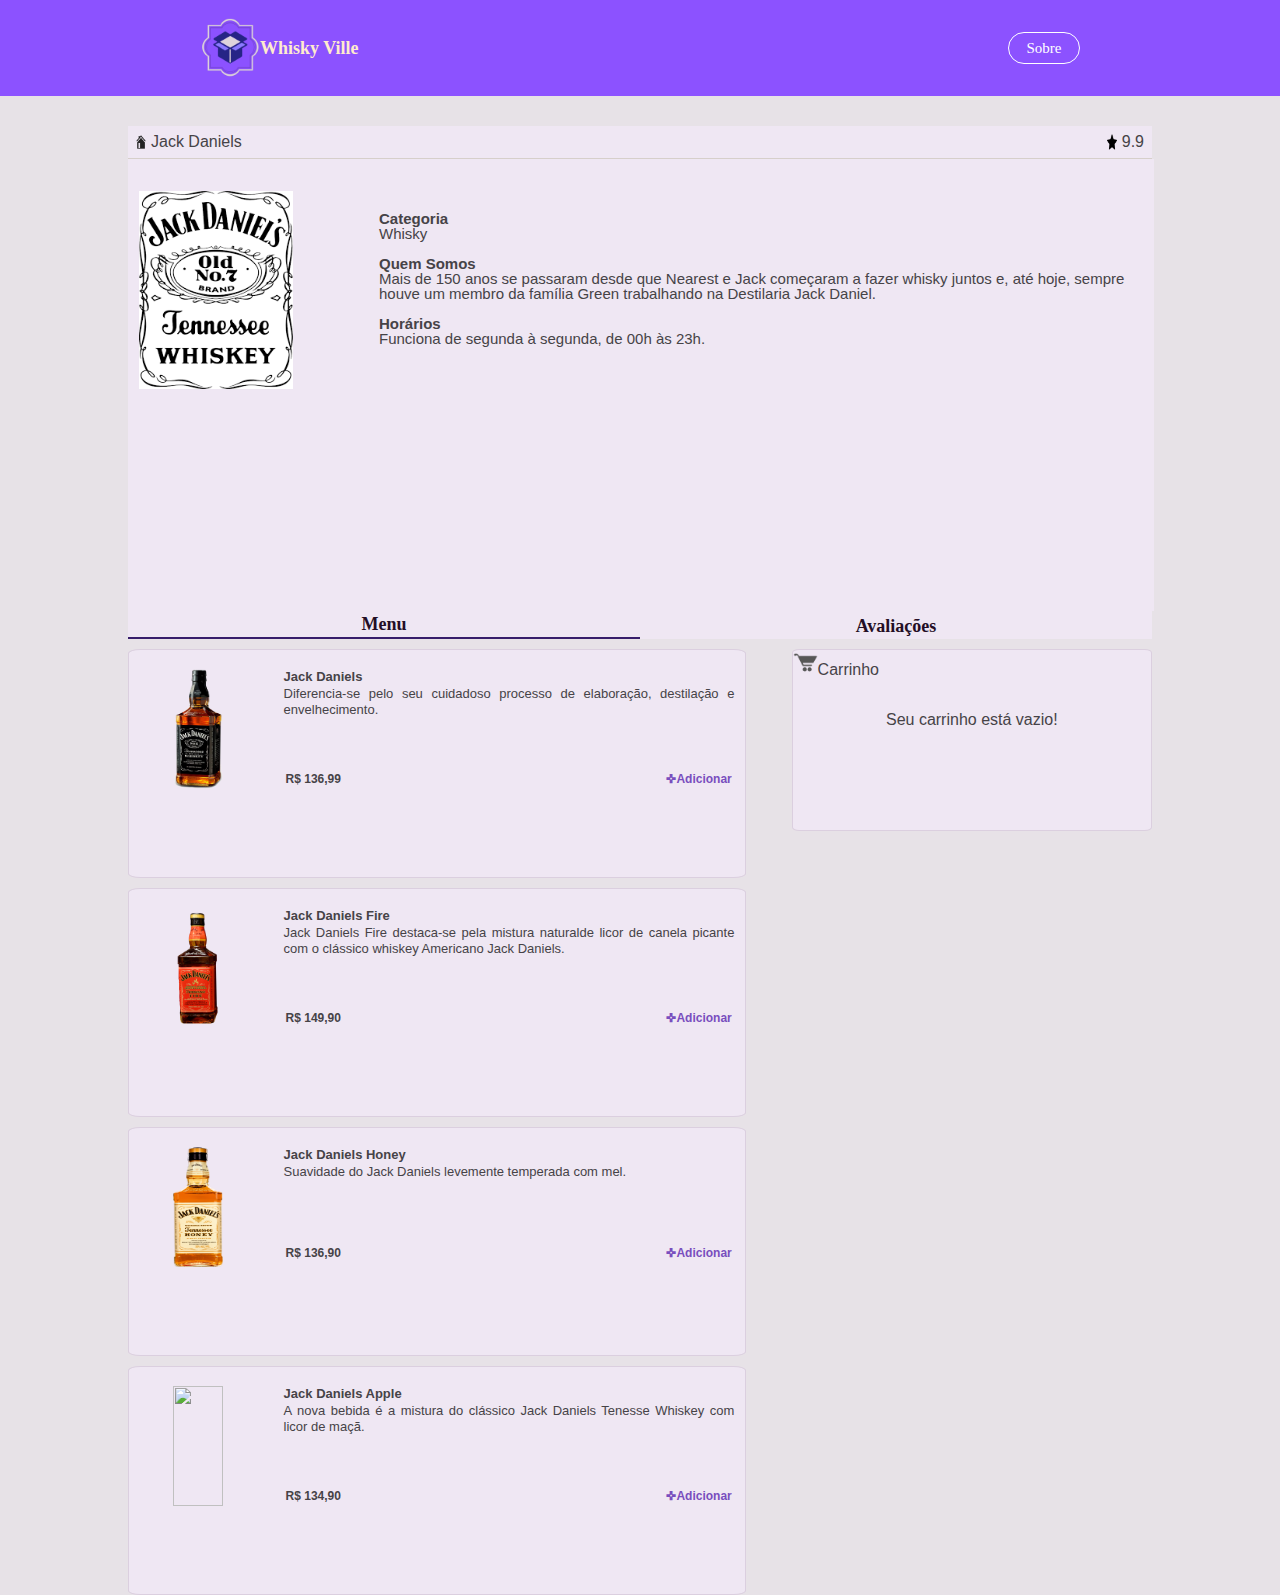
==== commit dfb5d817: "DMANADVEN-0006 - Criação da tela de Listagem de produtos" ====
--- a/pedidos/Pedidos.html
+++ b/pedidos/Pedidos.html
@@ -2,8 +2,7 @@
 <html>
     <head>
         <meta charset="UTF-8">
-        <title> Home Teste</title>
-
+        <title>Home Teste</title>
         <link rel="stylesheet" href="reset.css">
         <link rel="stylesheet" href="Pedidos.css">
     </head>
@@ -14,9 +13,10 @@
                 <h1>Whisky Ville</h1>
             </div>
                 <nav>
-                    <a class="input"> Sobre </a>
+                    <a class="input">Sobre</a>
                 </nav>             
         </header>
+        <!-- Fim do primeiro bloco, menu. Inicio do segundo bloco a baixo. -->
         <main>
             <div class="wrapper">
                 <section>
@@ -25,13 +25,11 @@
                             <img src="../assets/img/casa.png" width="10px">
                             <h2 div="Jack">Jack Daniels</h2>  
                         </div>
-                        
                         <div>
                             <img src="../assets/img/estrela.png" width="10px">
                             <h3>9.9</h3>
                         </div>
                     </div>
-                    
                     <div class="sobre">
                         <div class="conteudo-sobre">
                             <img src="../assets/img/jack.png" class="imagem-sobre">
@@ -51,37 +49,36 @@
                             </ul>
                         </div>
                     </div>
-
                     <div class="links">
                         <div><a href="index.html">Menu</a></div>
                         <div><a href="produtos.html">Avaliações</a></div>
                     </div>
-                    
-                    <div="segundo-bloco">   
+                    <!-- Fim do segundo bloco, descrição. Inicio do terceiro bloco, bebidas -->
+                    <div="terceiro-bloco">   
                             <div class="bebidas">  
-                                <img src="../assets/img/jackpedidos.jfif" class="img-bebidas">
+                                <img src="../assets/img/jackpedidos.png" class="img-bebidas">
                                 <div class="texto-bebidas">
-                                    <p class="negrito"> Jack Daniels</p>
+                                    <p class="negrito">Jack Daniels</p>
                                     <p>
-                                        Jack Daniels Fire destaca-se pela mistura naturalde licor
-                                        de canela picante com o clássico whiskey Americano Jack Daniels.
+                                        Diferencia-se pelo seu cuidadoso processo de elaboração,
+                                        destilação e envelhecimento.
                                     </p>
                                 </div>
                                 <div class="segcomprar">
                                     <div class="preco">R$ 136,99</div>  
-                                    <p class="adicionar-carrinho">&#10012; Adicionar<p>
+                                    <p class="adicionar-carrinho">&#10012;Adicionar<p>
                                 </div>
                             </div>
-
+                        <!-- carrinho de compras nas linhas a baixo -->
                         <div class="carrinho">
                             <img src="../assets/img/carrinho.png" class="img-carrinho">Carrinho
-                            <p class="dentro-carrinho"><br> Seu carrinho está vazio!</p>
+                            <p class="dentro-carrinho"><br>Seu carrinho está vazio!</p>
                         </div>    
-
+                        <!-- fim do carrinho de compras, volta ao terceiro bloco -->
                         <div class="bebidas">  
-                            <img src="../assets/img/jackpedidos2.jfif" class="img-bebidas">
+                            <img src="../assets/img/jackpedidos2.png" class="img-bebidas">
                             <div class="texto-bebidas">
-                                <p class="negrito"> Jack Daniels Fire</p>
+                                <p class="negrito">Jack Daniels Fire</p>
                                 <p>
                                     Jack Daniels Fire destaca-se pela mistura naturalde licor
                                     de canela picante com o clássico whiskey Americano Jack Daniels.
@@ -89,42 +86,38 @@
                             </div>
                             <div class="segcomprar">
                                 <div class="preco">R$ 149,90</div>  
-                                <p class="adicionar-carrinho">&#10012; Adicionar<p>
+                                <p class="adicionar-carrinho">&#10012;Adicionar<p>
                             </div>
-
                         </div>
-
                         <div class="bebidas">  
-                            <img src="../assets/img/jackpedidos3.jfif" class="img-bebidas">
+                            <img src="../assets/img/jackpedidos3.png" class="img-bebidas">
                             <div class="texto-bebidas">
                                 <p class="negrito">Jack Daniels Honey</p>
                                 <p>
-                                    Jack Daniels Fire destaca-se pela mistura naturalde licor
-                                    de canela picante com o clássico whiskey Americano Jack Daniels.
+                                    Suavidade do Jack Daniels levemente temperada com mel.
                                 </p>
                             </div>
                             <div class="segcomprar">
-                                <div class="preco">R$ 136,90</div>  
-                                <p class="adicionar-carrinho">&#10012; Adicionar<p>
+                                <div class="preco"><br>R$ 136,90</div>  
+                                <p class="adicionar-carrinho"><br>&#10012;Adicionar<p>
                             </div>
                         </div>
-
                         <div class="bebidas">  
-                            <img src="../assets/img/jackpedidos4.jfif" class="img-bebidas">
+                            <img src="../assets/img/jackpedidos4.png" class="img-bebidas">
                             <div class="texto-bebidas">
                                 <p class="negrito">Jack Daniels Apple</p>
                                 <p>
-                                    Diferencia-se pelo seu cuidadoso processo de elaboração,
-                                    destilação e envelhecimento.
+                                    A nova bebida é a mistura do clássico Jack Daniels 
+                                    Tenesse Whiskey com licor de maçã.
                                 </p>
                             </div>
-                            
                             <div class="segcomprar">
                                 <div class="preco">R$ 134,90</div>  
-                                <p class="adicionar-carrinho">&#10012; Adicionar<p>
+                                <p class="adicionar-carrinho">&#10012;Adicionar<p>
                             </div>
                         </div>
                     </div>
+                    <!-- fim do terceiro bloco -->
                 </section>    
             </div>
         </main>
--- a/pedidos/Pedidos.css
+++ b/pedidos/Pedidos.css
@@ -8,7 +8,7 @@
     margin: 0 auto;
     background-color: #e7e2e7;
     font-family:Helvetica;
-    color: #39363a;
+    color: #464347;
 }
 
 header {
@@ -77,12 +77,10 @@
 }
 
 .submenu {
-    /* padding: 5px; */
     background-color: rgb(239, 231, 243);
     display: flex;
     justify-content: space-between;
     align-items: center;
-    height: 5%;
     width: 100% ;
     border-bottom: rgb(214, 207, 202) 1px solid;
 }
@@ -133,7 +131,6 @@
 .links > div {
     width: 50%;
     padding: 4px 0;
-   
 }
 
 .links > div:first-child {
@@ -152,7 +149,7 @@
     font-weight: bold;
 }
 
-.segundo-bloco {
+.terceiro-bloco {
     display: inline-block;
 }
 
@@ -162,7 +159,7 @@
     width: 60%;
     display: inline-block;
     text-align: left;
-    height: 30vh;
+    height: 25vh;
     margin-top: 10px;
     border: rgb(219, 207, 223) 1px solid;
     border-radius: 2%;
@@ -171,10 +168,13 @@
 
 .img-bebidas {
     display: flex;
-    width: 20%;
+    width: 50px;
+    height: 120px;
+    /* como deixar as imagens do mesmo
+    tamanho?? */
     float: left;
     margin-top: 3%;
-    margin-left: 2%;
+    margin-left: 7%;
 }
 
 .texto-bebidas {
@@ -182,7 +182,7 @@
     margin-top: 3%;
     margin-left: 25%;
     margin-right: 10px;
-    font-size: 15px;
+    font-size: 13px;
     line-height: 125%;
 }
 
@@ -190,16 +190,16 @@
     display: flex;
     justify-content: space-between;
     margin-top: 55px;
-
-}
+}
+
 .preco {
-    margin-left: 45px;
+    margin-left: 12%;
     font-weight: bold;
     font-size: 12px;
 }
 
 .adicionar-carrinho {
-    margin-left: 55%;
+    margin-left: 60%;
     color:rgb(121, 78, 190);
     font-weight: bold;
     font-size: 12px;
@@ -223,4 +223,4 @@
 .dentro-carrinho {
     text-align: center;
     margin-top: 5%;
-}+}
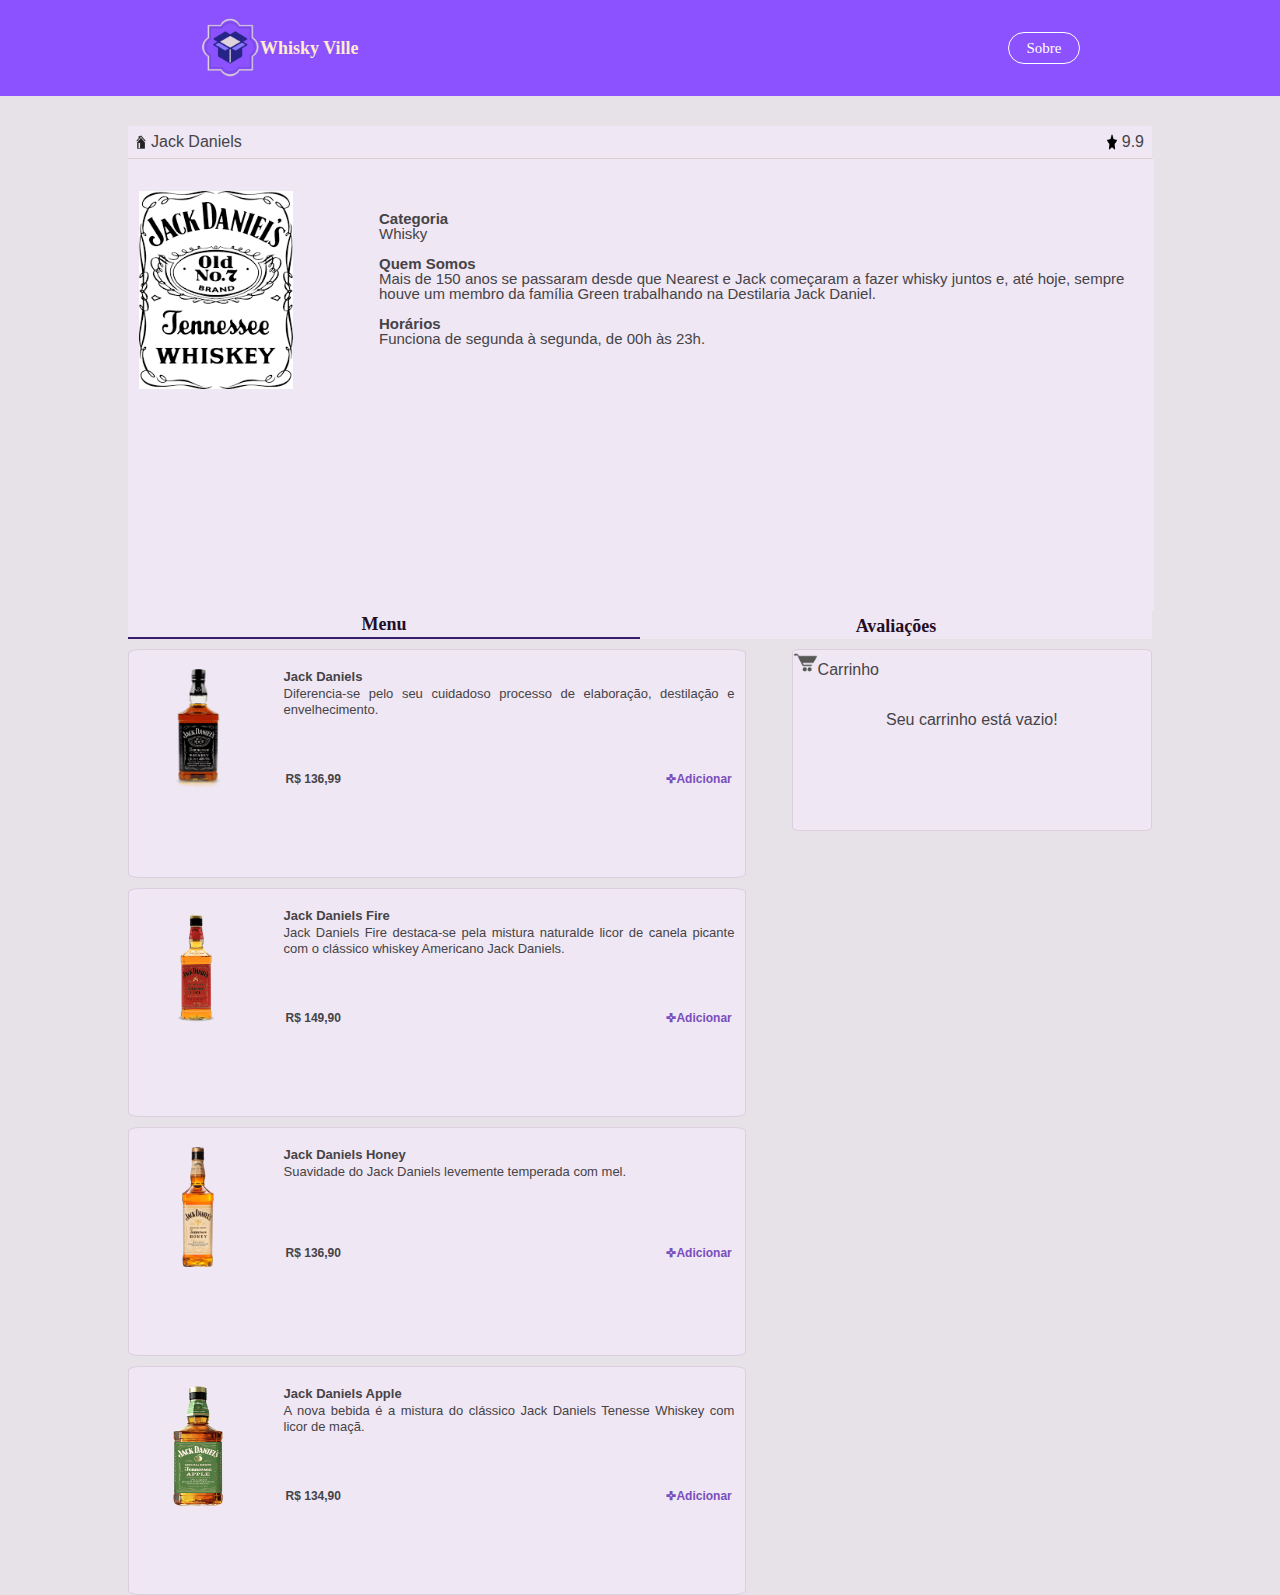
==== commit 61983de2: "DMANADVEN-0006 - edições no css" ====
--- a/pedidos/Pedidos.html
+++ b/pedidos/Pedidos.html
@@ -3,7 +3,7 @@
     <head>
         <meta charset="UTF-8">
         <title>Home Teste</title>
-        <link rel="stylesheet" href="reset.css">
+        <link rel="stylesheet" href="../pedidos/reset.css">
         <link rel="stylesheet" href="Pedidos.css">
     </head>
     <body>
@@ -16,7 +16,7 @@
                     <a class="input">Sobre</a>
                 </nav>             
         </header>
-        <!-- Fim do primeiro bloco, menu. Inicio do segundo bloco a baixo. -->
+        <!-- Fim do primeiro bloco, menu. Inicio do segundo bloco a baixo.-->
         <main>
             <div class="wrapper">
                 <section>
--- a/pedidos/Pedidos.css
+++ b/pedidos/Pedidos.css
@@ -1,6 +1,5 @@
 html {
     height: 100vh;
-    width: 100vw;
 }
 
 body {
@@ -81,7 +80,7 @@
     display: flex;
     justify-content: space-between;
     align-items: center;
-    width: 100% ;
+    width: 100%;
     border-bottom: rgb(214, 207, 202) 1px solid;
 }
 
